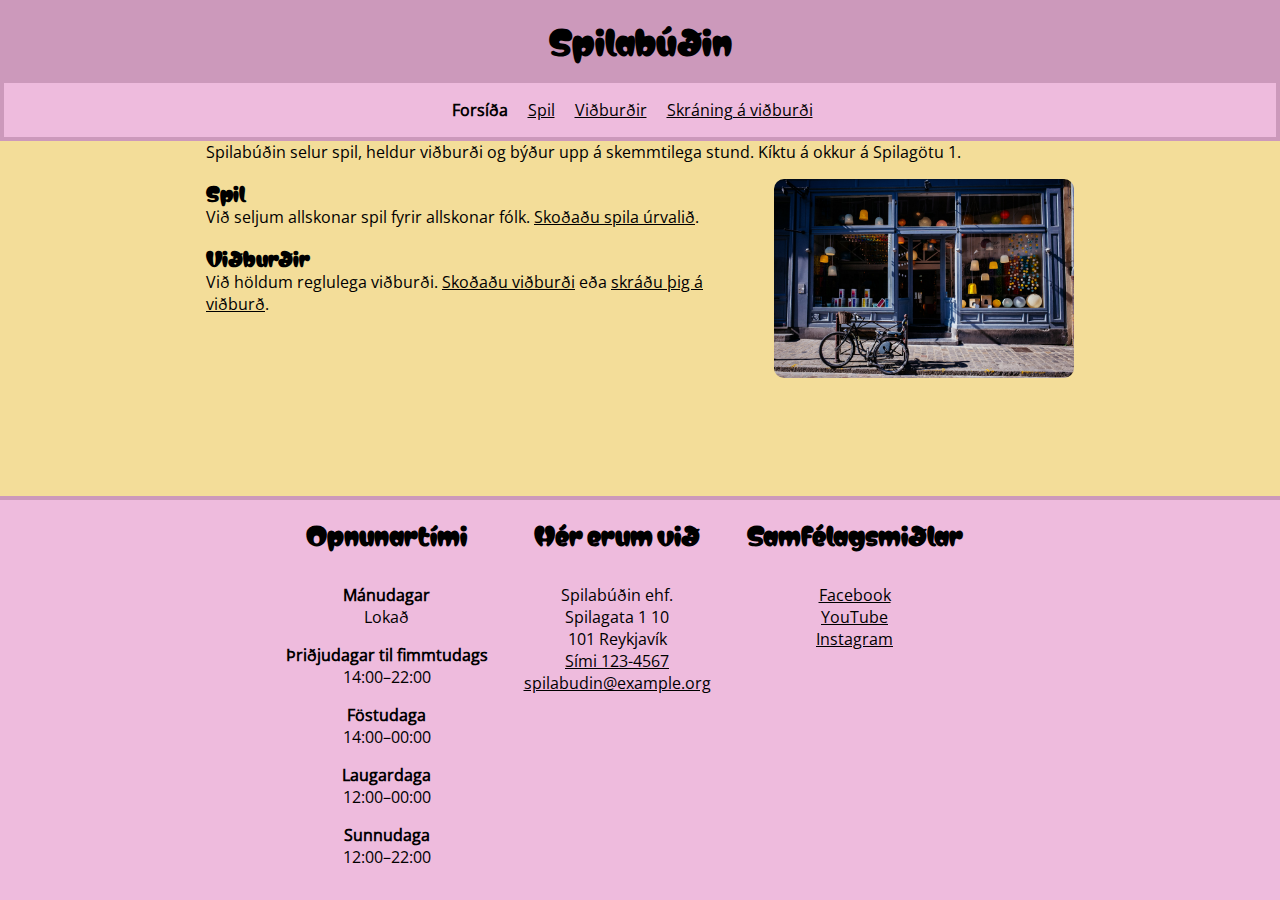
==== index.html @ dda44024 "first commit" ====
<!DOCTYPE html>
<html lang="is">

<head>
  <meta charset="utf-8">
  <title>Spilabúðin</title>
  <meta name="description"
    content="Spilabúðin selur spil, heldur viðburði og býður upp á skemmtilega stund. Kíktu á okkur á Spilagötu 1.">
  <meta property="og:title" content="Spilabúðin">
  <meta property="og:description"
    content="Spilabúðin selur spil, heldur viðburði og býður upp á skemmtilega stund. Kíktu á okkur á Spilagötu 1.">
  <meta property="og:image" content="/myndir/sharing.jpg">
  <link rel="stylesheet" href="./styles.css">
</head>

<body>
  <div class="wrapper">
  <header>
    <h1>Spilabúðin</h1>
  </header>

  <p><a href="#efni" class="sr-only">Beint í efni</a></p>

  <nav>
    <ul>
      <li><strong>Forsíða</strong></li>
      <li><a href="sidur/spil.html">Spil</a></li>
      <li><a href="sidur/vidburdir.html">Viðburðir</a></li>
      <li><a href="sidur/skraning.html">Skráning á viðburði</a></li>
    </ul>
  </nav>

  <main id="efni">
    <p>Spilabúðin selur spil, heldur viðburði og býður upp á skemmtilega stund. Kíktu á okkur á Spilagötu 1.</p>

    <img src="./myndir/spilabudin.jpg"
      alt="Inngangur að Spilabúðinni, blámálað hús með stórum gluggum. Í gluggunum eru litríkir hlutir. Fyrir framan húsið er hjól.">

    <section>
      <h3>Spil</h3>
      <p>Við seljum allskonar spil fyrir allskonar fólk. <a href="./sidur/spil.html">Skoðaðu spila úrvalið</a>.</p>
    </section>

    <section>
      <h3>Viðburðir</h3>
      <p>Við höldum reglulega viðburði. <a href="./sidur/vidburdir.html">Skoðaðu viðburði</a> eða <a
          href="./sidur/skraning.html">skráðu þig á viðburð</a>.</p>
    </section>
  </main>

  <footer>
    <section>
      <h2>Opnunartími</h2>
      <dl>
        <dt>Mánudagar</dt>
        <dd>Lokað</dd>
        <dt>Þriðjudagar til fimmtudags</dt>
        <dd>14:00–22:00</dd>
        <dt>Föstudaga</dt>
        <dd>14:00–00:00</dd>
        <dt>Laugardaga</dt>
        <dd>12:00–00:00</dd>
        <dt>Sunnudaga</dt>
        <dd>12:00–22:00</dd>
      </dl>
    </section>

    <section>
      <h2>Hér erum við</h2>
      <ul>
        <li>Spilabúðin ehf.</li>
        <li>Spilagata 1 10</li>
        <li>101 Reykjavík</li>
        <li><a href="tel:1234567">Sími 123-4567</a></li>
        <li>
          <a href="mailto:spilabudin@example.org">spilabudin@example.org</a>
        </li>
      </ul>
    </section>

    <section>
      <h2>Samfélagsmiðlar</h2>
      <ul>
        <li><a href="https://www.facebook.com/HaskoliIslands/">Facebook</a></li>
        <li><a href="https://www.youtube.com/user/HIvarp">YouTube</a></li>
        <li><a href="https://www.instagram.com/haskoli_islands/">Instagram</a></li>
      </ul>
    </section>
  </footer>
  </div>
</body>

</html>
---- styles.css ----
/* Setjum inn „reset“ sem fjarlægir margin og padding af öllu */
* {
  margin: 0;
  padding: 0;
}

/* Reiknum stærð á öllum boxum sem border-box */
html {
  box-sizing: border-box;
}
/* og látum erfast á allt */
*,
*:before,
*:after {
  box-sizing: inherit;
}

/* hjálpar class sem felur sjónrænt en skjálesarar lesa */
.sr-only:not(:focus):not(:active) {
  clip: rect(0 0 0 0);
  clip-path: inset(50%);
  height: 1px;
  overflow: hidden;
  position: absolute;
  white-space: nowrap;
  width: 1px;
}

/* Almennt */

/** Letur og stærðir **/

/*** Grunnstærð er 16px ***/
html {
  font-size: 16px;
}

/*** Leturgerðir sem við sækjum úr fonts/ möppu ***/
@font-face {
  /* TODO Bæta við leturgerð */
  font-family: matemesie;
  font-style: normal;
  font-weight: 400;
  src: url(./fonts/Matemasie-Regular.ttf);
}

@font-face {
  /* TODO Bæta við leturgerð */
  font-family: openSansRegular;
  font-style: normal;
  src: url(./fonts/OpenSans-Regular.ttf);
  font-weight: 400;
}

@font-face {
  /* TODO Bæta við leturgerð */
  font-family: openSansBold;
  src: url(./fonts/OpenSans-Bold.ttf);
  font-weight: 700;
}

/*** Allt meginmál notar open sans ***/
html,
input,
select,
button {
  /* TODO Skilgreina */
  font-family: openSansRegular;
}

/*** Allar fyrirsagnir nota Matemasie regular ***/
h1,
h2,
h3,
legend {
  /* TODO Skilgreina */
  font-family: matemesie;
}

/** Lætur myndir aldrei taka meira pláss en foreldri skilgreinir **/
img {
  max-width: 100%;
  
}


/** Litur á hlekkjum erfist frá foreldri **/
a {
  color: inherit;
}

.back {
  margin: 1rem 0 0 0;
}

/**
 * Eftirfarandi setur upp grunn umbrot (layout) síðu með flexbox.
 * Við förum yfir flexbox í viku 4 en þangað til er hægt að nota þetta
 * sem grunn og án breytinga.
 * Athugið að til þess að þetta virki þar að setja <div class="wrapper"> utan um allt efni 
 * innan <body>.
 */
.wrapper {
  display: flex;
  flex-direction: column;
  width: 100%;
  min-height: 100vh;
  background-color: #f3dd99;

}

.wrapper main {
  flex: 1;
  
}

/* Það sem fylgir er tillaga að uppbyggingu á selectorum fyrir verkefnið */

/** Haus á síðum **/

header {
  /* TODO Skilgreina */
  background-color: #cc99bb;
  text-align: center;
  padding: 1rem 1rem 1rem 1rem;
}

/** Valmynd **/

nav {
  /* TODO Skilgreina */
  background-color: #eebbdd;
  padding: 1rem 1rem 1rem 1rem;
  border: 4px solid #cc99bb;

}

/* TODO Skilgreina aðra selectora fyrir valmynd */


nav ul {
  list-style: none;
  text-align: center;
  
}



nav ul li {
  display: inline-block;
  margin: 0 1rem 0 0;
}
/** Meginmál og efni forsíðu **/

main {
  margin: 0 auto 2em auto;
  padding: 0 1rem 0 1rem;
  width: 100%;
  max-width: 900px;
}

main p,
main section {
  margin: 0 0 1rem 0;
}

main img {
  float: right;
  max-width: 300px;
  border-radius: 10px;
  margin: 0 0 1rem 1rem;
}



/* TODO Skilgreina aðra selectora fyrir meginmál of forsíðu */

/** Fótur **/

footer {
  /* TODO Skilgreina */
  background-color: #eebbdd;
  border-top: 4px solid #cc99bb;
  padding: 1rem;
  text-align: center;
  
  
}

/* Ef við notum section fyrir hvert svæði undir fót, þá er hægt að nota eftirfarandi */
footer > section {
  display: inline-block;
  /* Lætur efni byrja efst í línu, almennt myndum við nota flexbox hér! */
  vertical-align: top;
  /* TODO fleiri skilgreiningar */
  max-width: 250;
  margin-right: 2em;
}

footer h2{
  padding: 0 0 2rem 0;
}

footer dt{
  font-weight: bold;
}
footer dd{
  padding: 0 0 1rem 0;
}
footer ul {
  list-style-type: none;
}

/* TODO Skilgreina aðra selectora fyrir fót */

/** Spilasíða, töflustílar **/

table {
  /* TODO Skilgreina */
  margin: 0 0 1rem 0;
  border-spacing: 0;
  
}

table th,
table td {
  padding: 0.5rem;
  text-align: left;  
}

table tr th:first-child,
table tr td:first-child {
  border-top-left-radius: 5px;
  border-bottom-left-radius: 5px;
}

table tr th:last-child,
table tr td:last-child {
  border-top-right-radius: 5px;
  border-bottom-right-radius: 5px;
}

table tbody tr:nth-child(2n + 1) {
  background-color: #eebbdd;
}

table img {
  width: 100%;
  min-width: 200px;
}

table td:last-child {
  white-space: nowrap;
}
/* TODO Skilgreina aðra selectora fyrir töflu */

/** Viðburðir **/

.event {
  /* TODO Skilgreina, gerum ráð fyrir að hver viðburður hafi eigin selector */
  clear: left;
  width: 100%;
  margin-bottom: 2rem;
}

/* TODO Skilgreina aðra selectora fyrir viðburði */

.event .title {
  margin: 0 0 2rem 0;
}

.event .content {
  width: 100%;
}

.event img {
  float: left;
  margin: 0 1rem 1rem 0;
}

.event .register {
  clear: both;
}

/** Skráningarform **/

/* TODO Skilgreina */
fieldset {
  margin-bottom: 1rem;
  border: 0;
}

fieldset legend {
  margin-bottom: 1rem;
  font-size: 1.5rem;
}

fieldset div {
  width: 100%;
  max-width: 400px;
  margin-bottom: 1rem;
}

fieldset div label {
  display: block;
}

fieldset input,
fieldset select,
fieldset textarea {
  padding: 0.5rem;
  width: 100%;
  border: 1px solid #000000;

  background-color: #ffffff;
}

fieldset input[type='checkbox'] {
  display: inline-block;
  margin-right: 0.5rem;
  width: auto;
}

form button {
  display: inline-block;
  padding: 0.5rem 1rem;
  border-radius: 5px;
  border-width: 1px;
  background-color: #eebbdd;
}
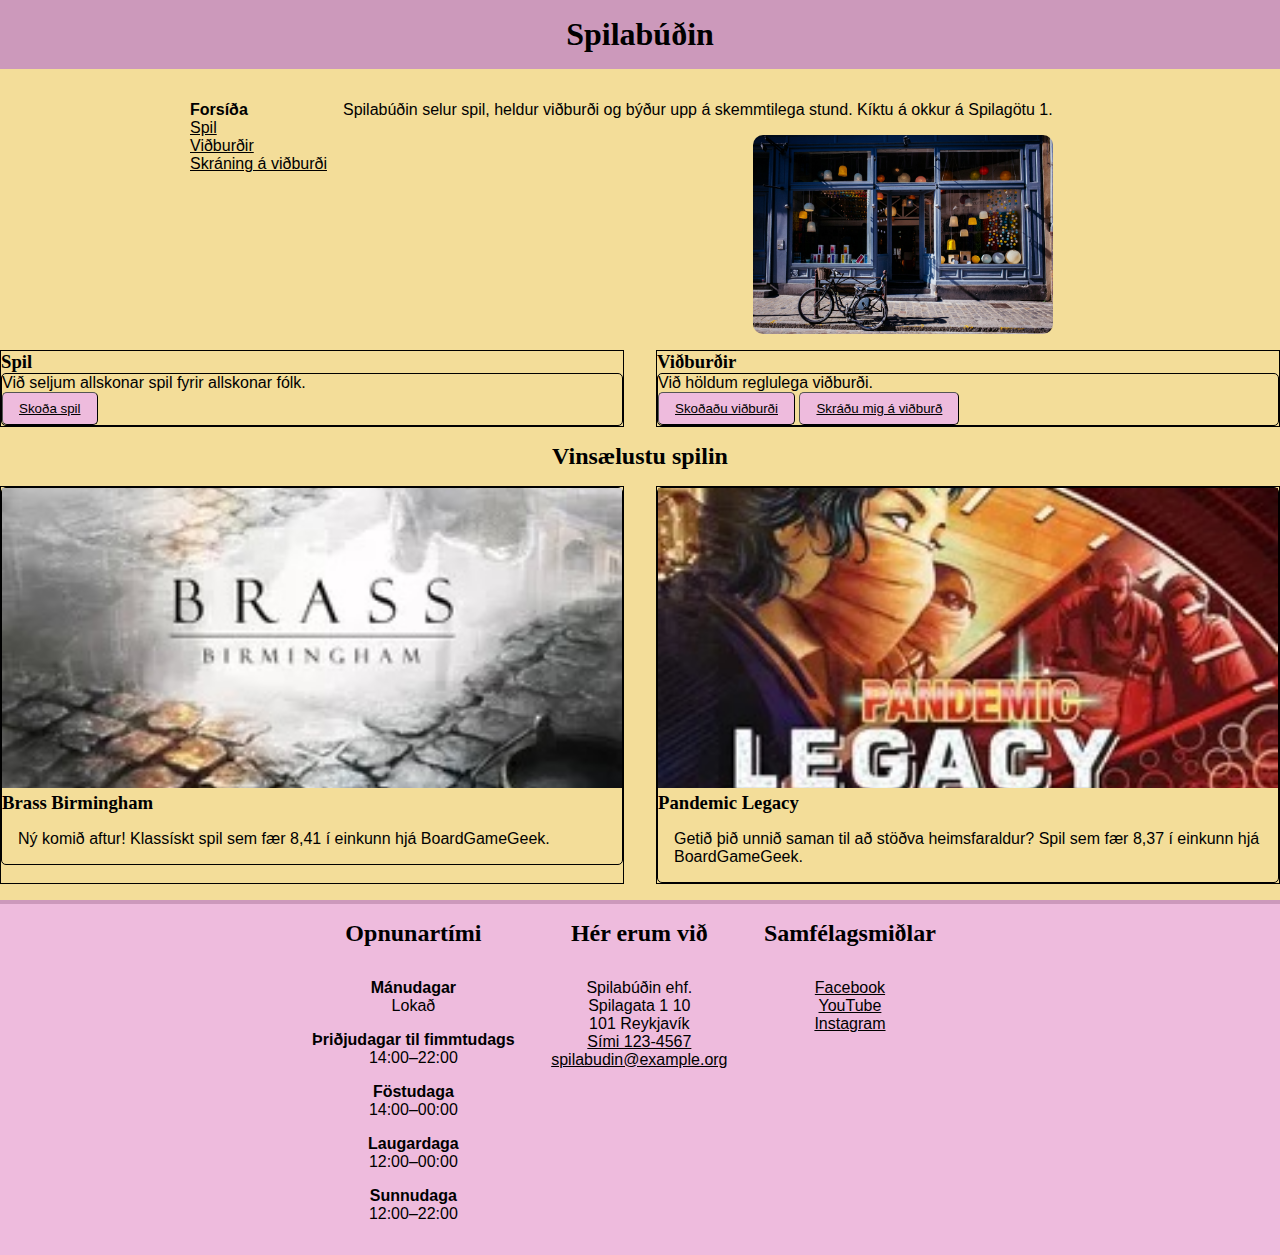
==== commit 4386ea66: "my changes" ====
--- a/index.html
+++ b/index.html
@@ -15,38 +15,87 @@
 
 <body>
   <div class="wrapper">
-  <header>
-    <h1>Spilabúðin</h1>
-  </header>
+    <header>
+      <h1>Spilabúðin</h1>
+    </header>
 
-  <p><a href="#efni" class="sr-only">Beint í efni</a></p>
+    <p><a href="#efni" class="sr-only">Beint í efni</a></p>
 
-  <nav>
-    <ul>
-      <li><strong>Forsíða</strong></li>
-      <li><a href="sidur/spil.html">Spil</a></li>
-      <li><a href="sidur/vidburdir.html">Viðburðir</a></li>
-      <li><a href="sidur/skraning.html">Skráning á viðburði</a></li>
-    </ul>
-  </nav>
+    <div class="wrapper-content">
+      <nav class="wrapper-nav">
+        <ul>
+          <li><strong>Forsíða</strong></li>
+          <li><a href="sidur/spil.html">Spil</a></li>
+          <li><a href="sidur/vidburdir.html">Viðburðir</a></li>
+          <li><a href="sidur/skraning.html">Skráning á viðburði</a></li>
+        </ul>
+      </nav>
 
-  <main id="efni">
-    <p>Spilabúðin selur spil, heldur viðburði og býður upp á skemmtilega stund. Kíktu á okkur á Spilagötu 1.</p>
+      <main id="efni">
+        <p>Spilabúðin selur spil, heldur viðburði og býður upp á skemmtilega stund. Kíktu á okkur á Spilagötu 1.</p>
 
-    <img src="./myndir/spilabudin.jpg"
-      alt="Inngangur að Spilabúðinni, blámálað hús með stórum gluggum. Í gluggunum eru litríkir hlutir. Fyrir framan húsið er hjól.">
+        
+        <img src="./myndir/spilabudin.jpg" id="main-img"
+          alt="Inngangur að Spilabúðinni, blámálað hús með stórum gluggum. Í gluggunum eru litríkir hlutir. Fyrir framan húsið er hjól.">
+        
 
-    <section>
-      <h3>Spil</h3>
-      <p>Við seljum allskonar spil fyrir allskonar fólk. <a href="./sidur/spil.html">Skoðaðu spila úrvalið</a>.</p>
-    </section>
+          
+      </main>
+    </div>
+      
+    
 
-    <section>
-      <h3>Viðburðir</h3>
-      <p>Við höldum reglulega viðburði. <a href="./sidur/vidburdir.html">Skoðaðu viðburði</a> eða <a
-          href="./sidur/skraning.html">skráðu þig á viðburð</a>.</p>
-    </section>
-  </main>
+  
+    <div class="cards">
+      <div class="content">
+        <section class="card">
+          <h3 class="title">Spil</h3>
+          <div class="content">
+            Við seljum allskonar spil fyrir allskonar fólk.
+
+            <form>
+              <button type="button"><a href="./sidur/spil.html">Skoða spil</a></button>
+            </form>
+          </div>
+        </section>
+        
+        <section class="card">
+          <h3 class="title">Viðburðir</h3>
+          <div class="content">
+            Við höldum reglulega viðburði.
+          
+            <form>
+              <button type="button"><a href="./sidur/vidburdir.html">Skoðaðu viðburði</a></button>
+              <button type="button"><a href="./sidur/skraning.html">Skráðu mig á viðburð</a></button>
+            </form>
+          </div>
+        </section>
+    </div>
+  
+
+    <h2 class="title">Vinsælustu spilin</h2>
+    <div class="content">
+
+      <section class="card">
+        
+        <div class="content">
+          <div class="image"><img src="./myndir/brass.jpg"></div>
+          <h3 class="title">Brass Birmingham</h3>
+          <div class="texti">Ný komið aftur! Klassískt spil sem fær 8,41 í einkunn hjá BoardGameGeek.</div>
+        </div>
+      </section>
+
+      <section class="card">
+        
+        <div class="content">
+          <div class="image"><img src="./myndir/pandemic.jpg"></div>
+          <h3 class="title">Pandemic Legacy</h3>
+          <div class="texti">Getið þið unnið saman til að stöðva heimsfaraldur? Spil sem fær 8,37 í einkunn hjá BoardGameGeek.</div>
+        </div>
+      </section>
+    
+    </div>
+  </div>
 
   <footer>
     <section>
--- a/styles.css
+++ b/styles.css
@@ -26,16 +26,57 @@
   width: 1px;
 }
 
+/* Stillingar */
+
+:root {
+  --font-size-base: 16px;
+  --font-size-headings: 1.5rem;
+
+  /* Grunn bilið okkar er 1rem == 16px */
+  --spacing: 1rem;
+
+  /* Hámarks og lágmarks breidd á efni */
+  --max-width: 1200px;
+  --min-width-image: 200px;
+  --max-width-image: 300px;
+  --max-width-footer-section: 250px;
+
+  /* Border breiddir */
+  --border-width: 1px;
+  --border-radius-regular: 5px;
+  --border-radius-image: 10px;
+  --border-regular: 1px solid #000;
+
+  /* Litir */
+  /** Litir með nafni **/
+  --color-yellow: #f3dd99;
+  --color-white: #ffffff;
+  --color-purple: #eebbdd;
+  --color-purple-dark: #cc99bb;
+
+  /** Litir með notkun **/
+  --color-background-primary: var(--color-yellow);
+  --color-background-secondary: var(--color-purple);
+  --color-background-form: var(--color-white);
+  --color-border-with-background: var(--color-purple-dark);
+
+  /* Letur stillingar */
+  --font-base-size: 1rem;
+  --font-family-base: 'Open Sans', Arial, Helvetica, sans-serif;
+  --font-family-heading: 'Matemasie-Regular', 'Comic Sans MS', cursive;
+}
+
 /* Almennt */
 
 /** Letur og stærðir **/
 
 /*** Grunnstærð er 16px ***/
 html {
-  font-size: 16px;
+  font-size: var(--font-size-base);
 }
 
 /*** Leturgerðir sem við sækjum úr fonts/ möppu ***/
+
 @font-face {
   /* TODO Bæta við leturgerð */
   font-family: matemesie;
@@ -59,13 +100,14 @@
   font-weight: 700;
 }
 
+
+
 /*** Allt meginmál notar open sans ***/
 html,
 input,
 select,
 button {
-  /* TODO Skilgreina */
-  font-family: openSansRegular;
+  font-family: var(--font-family-base);
 }
 
 /*** Allar fyrirsagnir nota Matemasie regular ***/
@@ -73,25 +115,27 @@
 h2,
 h3,
 legend {
-  /* TODO Skilgreina */
-  font-family: matemesie;
+  font-family: var(--font-family-heading);
 }
 
 /** Lætur myndir aldrei taka meira pláss en foreldri skilgreinir **/
 img {
   max-width: 100%;
-  
-}
-
+}
 
 /** Litur á hlekkjum erfist frá foreldri **/
 a {
   color: inherit;
 }
 
+/** „Til baka á forsíðu“ hlekkur **/
 .back {
-  margin: 1rem 0 0 0;
-}
+  margin-top: var(--spacing);
+}
+
+/** Almennt takka útlit, getur virkað á bæði <a> og <button> **/
+
+/* TODO útfæra og pæla í kommenti að ofan... hvaða semantík meikar sens hér? */
 
 /**
  * Eftirfarandi setur upp grunn umbrot (layout) síðu með flexbox.
@@ -100,91 +144,212 @@
  * Athugið að til þess að þetta virki þar að setja <div class="wrapper"> utan um allt efni 
  * innan <body>.
  */
+
+ /* TODO hér væri gott að búa til auka wrapper fyrir allt efni (ekki header eða footer)
+og síðan wrapper fyrir nav og main til að stýra hvernig þau element taka pláss */
 .wrapper {
   display: flex;
   flex-direction: column;
+  align-items: center;
+  gap: var(--spacing);
+
   width: 100%;
   min-height: 100vh;
-  background-color: #f3dd99;
-
-}
-
-.wrapper main {
+
+  background-color: var(--color-background-primary);
+}
+
+.wrapper .wrapper-content{
   flex: 1;
-  
-}
-
-/* Það sem fylgir er tillaga að uppbyggingu á selectorum fyrir verkefnið */
+}
+
+
+.wrapper-content {
+  display: flex;
+
+  gap: var(--spacing);
+  
+  /* margin: 0 auto 2em auto; */
+  /* padding: 0 1rem 0 1rem; */
+  width: 100%;
+  max-width: 900px;
+}
+
+.wrapper-nav {
+
+  
+  
+}
+.wrapper-main {
+
+}
+
+
 
 /** Haus á síðum **/
 
 header {
   /* TODO Skilgreina */
-  background-color: #cc99bb;
+  background-color:var(--color-purple-dark);
   text-align: center;
   padding: 1rem 1rem 1rem 1rem;
-}
+  width: 100%;
+}
+
+
 
 /** Valmynd **/
-
-nav {
-  /* TODO Skilgreina */
-  background-color: #eebbdd;
-  padding: 1rem 1rem 1rem 1rem;
-  border: 4px solid #cc99bb;
-
-}
-
-/* TODO Skilgreina aðra selectora fyrir valmynd */
+/* TODO nota úr sýnilausn eða þinni lausn, ætti að einfaldast töluvert ef
+.wrapper er notað eins og stungið upp á að ofan */
 
 
 nav ul {
   list-style: none;
-  text-align: center;
-  
-}
+  
+  
+}
+/**
+nav {
+  
+  background-color: var(--color-purple);
+  padding: 1rem 1rem 1rem 1rem;
+  border: 4px solid var(--color-purple-dark);
+}
+
 
 
 
 nav ul li {
   display: inline-block;
   margin: 0 1rem 0 0;
-}
+  display: flex;
+  
+}
+*/
+
+
 /** Meginmál og efni forsíðu **/
-
+/* TODO nota úr sýnilausn eða þinni lausn, ætti að einfaldast */
 main {
-  margin: 0 auto 2em auto;
-  padding: 0 1rem 0 1rem;
-  width: 100%;
-  max-width: 900px;
+  
 }
 
 main p,
 main section {
-  margin: 0 0 1rem 0;
-}
-
-main img {
-  float: right;
+  margin-bottom: 1rem;
+}
+
+
+#main-img {
+  display: flex;
+  margin-left: auto;
   max-width: 300px;
   border-radius: 10px;
-  margin: 0 0 1rem 1rem;
-}
-
-
-
-/* TODO Skilgreina aðra selectora fyrir meginmál of forsíðu */
+ 
+}
+
+
+
+
+/**
+ * notum þetta til að fá bil á milli eininga _almennt_
+ * en ekki að hver eining þurfi að huga að bili
+ */
+main > .content {
+  display: flex;
+  flex-direction: column;
+  gap: calc(var(--spacing) * 2);
+}
+
+/*** Inngangsefni á forsíðu ***/
+
+/* TODO nota úr sýnilausn eða þinni lausn, hér þarf að aðlaga,
+hugsanlega setja nýjan flex container utan um bæði þetta og .cards */
+
+/** Cards **/
+
+.cards {
+  display: flex;
+  flex-direction: column;
+  gap: var(--spacing);
+}
+
+.cards > .title {
+  width: 100%;
+  text-align: center;
+}
+
+.cards > .content {
+  display: flex;
+  justify-content: center;
+  gap: calc(var(--spacing) * 2);
+  flex-wrap: wrap;
+  width: 100%;
+}
+
+/** Card **/
+
+.card {
+  display: flex;
+  flex-direction: column;
+  border: var(--border-regular);
+  /* hér verðum við að reikna út breidd svo að flex-wrap virki */
+  width: calc(50% - var(--spacing));
+}
+
+.card > .image {
+  width: 100%;
+}
+
+.card  .image img {
+  /* TODO nota úr sýnilausn eða þinni lausn */
+  width: 100%;
+  height: 300px;
+  object-fit: cover;
+}
+
+.card > .content {
+  /* TODO nota úr sýnilausn eða þinni lausn */
+}
+
+/**
+ * notum nýja selectora! brotið niður
+ * .card            <- veljum öll .card
+ * :not(            <- nema, við viljum ef _ekki_...
+ *   :has(> .image) <- .image sem strangt barn .card
+ * )                <- endir á :not()
+ * > .content       <- sem er strax barn af .card
+ * Þ.e.a.s. fyrir .card sem hefur ekki .image, setja border + radíus á allt .content
+ */
+.card:not(:has(> .image)) > .content {
+  border: var(--border-regular);
+  border-radius: var(--border-radius-regular);
+  
+  
+}
+
+
+
+.card > .content > .texti {
+  flex: 1;
+}
+
+.card > .content > .actions {
+  display: flex;
+  justify-content: space-between;
+  gap: var(--spacing);
+
+  margin-top: var(--spacing);
+}
 
 /** Fótur **/
 
 footer {
-  /* TODO Skilgreina */
-  background-color: #eebbdd;
-  border-top: 4px solid #cc99bb;
+  background-color: var(--color-purple);
+  border-top: 4px solid var(--color-purple-dark);
   padding: 1rem;
   text-align: center;
-  
-  
+  width: 100%;
 }
 
 /* Ef við notum section fyrir hvert svæði undir fót, þá er hægt að nota eftirfarandi */
@@ -192,7 +357,6 @@
   display: inline-block;
   /* Lætur efni byrja efst í línu, almennt myndum við nota flexbox hér! */
   vertical-align: top;
-  /* TODO fleiri skilgreiningar */
   max-width: 250;
   margin-right: 2em;
 }
@@ -211,7 +375,10 @@
   list-style-type: none;
 }
 
-/* TODO Skilgreina aðra selectora fyrir fót */
+
+/*** Opnunartími ***/
+
+/* TODO nota úr sýnilausn eða þinni lausn */
 
 /** Spilasíða, töflustílar **/
 
@@ -241,7 +408,7 @@
 }
 
 table tbody tr:nth-child(2n + 1) {
-  background-color: #eebbdd;
+  background-color: var(--color-purple);
 }
 
 table img {
@@ -252,10 +419,9 @@
 table td:last-child {
   white-space: nowrap;
 }
-/* TODO Skilgreina aðra selectora fyrir töflu */
 
 /** Viðburðir **/
-
+/* TODO nota úr sýnilausn eða þinni lausn, ætti að einfaldast með því að endurnýta .cards og .card */
 .event {
   /* TODO Skilgreina, gerum ráð fyrir að hver viðburður hafi eigin selector */
   clear: left;
@@ -263,7 +429,6 @@
   margin-bottom: 2rem;
 }
 
-/* TODO Skilgreina aðra selectora fyrir viðburði */
 
 .event .title {
   margin: 0 0 2rem 0;
@@ -282,9 +447,12 @@
   clear: both;
 }
 
+
+
 /** Skráningarform **/
 
-/* TODO Skilgreina */
+/* TODO nota úr sýnilausn eða þinni lausn, ætti að einfaldast með því að endurnýta .cards og .card */
+
 fieldset {
   margin-bottom: 1rem;
   border: 0;
@@ -312,7 +480,7 @@
   width: 100%;
   border: 1px solid #000000;
 
-  background-color: #ffffff;
+  background-color: var(--color-white);
 }
 
 fieldset input[type='checkbox'] {
@@ -326,5 +494,12 @@
   padding: 0.5rem 1rem;
   border-radius: 5px;
   border-width: 1px;
-  background-color: #eebbdd;
+  background-color: var(--color-purple);
+  
+}
+
+
+.texti {
+  gap: var(--spacing);
+  padding: 1rem;
 }